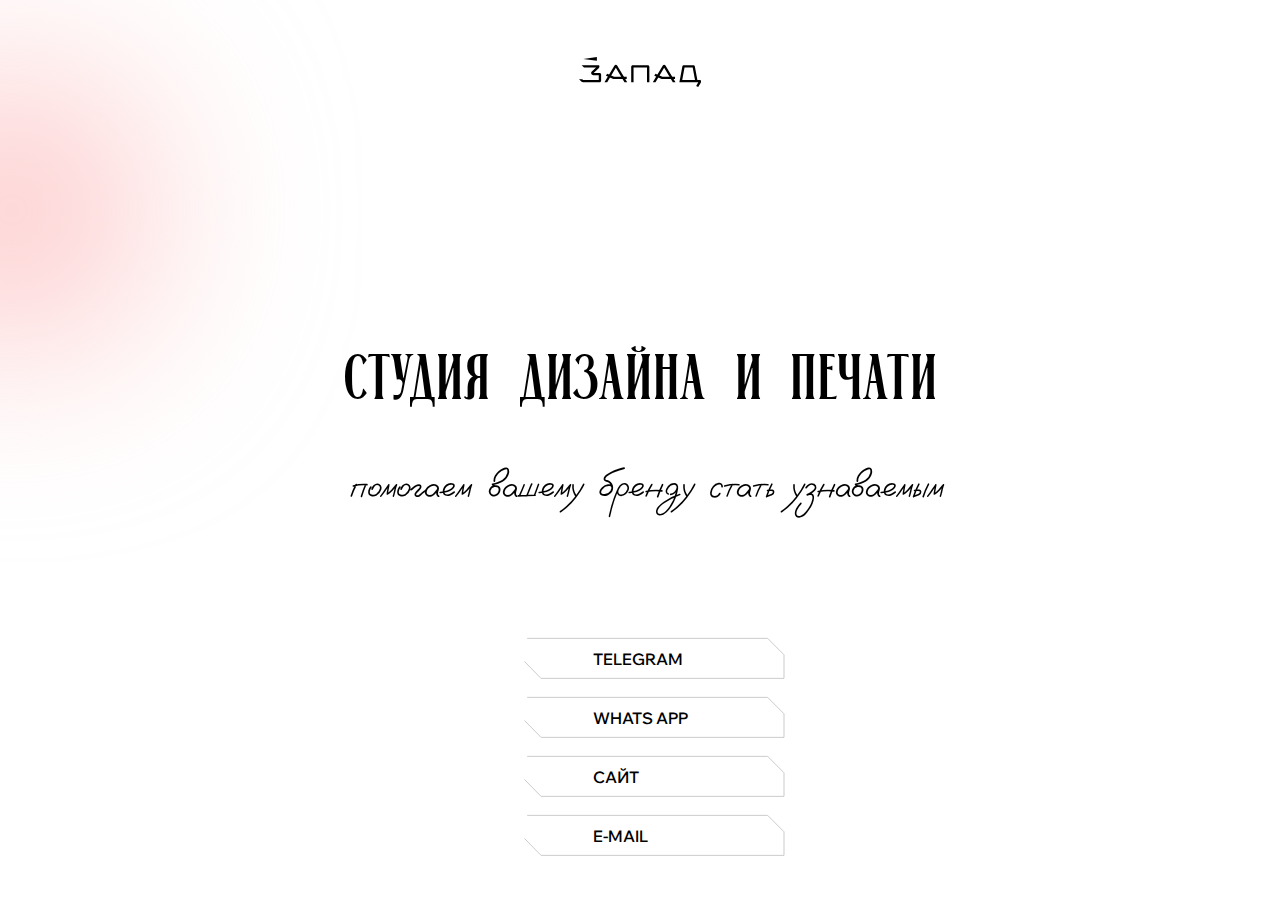
==== invitation.html @ 92f454e6 "Add files via upload" ====
<!DOCTYPE html>
<html lang="en">
<head>
    <meta charset="UTF-8">
    <meta name="viewport" content="width=device-width, initial-scale=1.0">
    <title>Визитка</title>
    <link rel="stylesheet" href="./reset.css">
    <link rel="stylesheet" href="./base.css">
    <link rel="stylesheet" href="./invitation.css">
    <link rel="preconnect" href="https://fonts.googleapis.com">
    <link rel="preconnect" href="https://fonts.gstatic.com" crossorigin>
    <link rel="preconnect" href="https://fonts.googleapis.com">
    <link rel="preconnect" href="https://fonts.gstatic.com" crossorigin>
    <link href="https://fonts.googleapis.com/css2?family=Montserrat:wght@500;600;700&family=Roboto:wght@500;600;700&family=Wix+Madefor+Display:wght@400;500;600&display=swap" rel="stylesheet">
</head>
<body>
    <header class="header">
        <div class="container">
            <div class="header__logo--vis"><img src="./img/header/logo.svg" alt="logo"></div>
        </div>
        <div class="header__home home">
            <div class="container">
                <div class="home__graphics">
                    <div class="home__ellipse--pink"></div>
                    <div class="home__ellipse--blue"></div>
                </div>
                <div class="home-text-wrapper">
                    <h1 class="home__title title">Студия дизайна и печати</h1>
                    <h3 class="home__subtitle subtitle">помогаем вашему бренду стать узнаваемым</h3>
                </div>
                <div class="home__nav-wrapper">
                    <ul class="home__nav-list">
                        <li class="home__nav-item"><a class="home__nav-link"href="#!">telegram</a></li>
                        <li class="home__nav-item"><a class="home__nav-link"href="#!">whats app</a></li>
                        <li class="home__nav-item"><a class="home__nav-link"href=.index.html!">сайт</a></li>
                        <li class="home__nav-item"><a class="home__nav-link"href="#!">e-mail</a></li>
                    </ul>
                </div>
            </div>
        </div>
    </header>
</body>
</html>
---- base.css ----
/* FONTS 
font-family: 'Montserrat', sans-serif;
font-family: 'Roboto', sans-serif;
font-family: 'Wix Madefor Display', sans-serif;
*/

@font-face {
    font-family: Jurere;
    src: url(./fonts/SC\ Jurerê.ttf);
}

@font-face {
    font-family: Vasec;
    src: url(./fonts/Vasek\ Italic.ttf);
}

body{
    font-family: 'Wix Madefor Display', sans-serif;
    font-size: 16px;
    font-weight: 600;
}

.none{
    display: none !important;
}

/* HEADER */

.header{
    margin-top: 57px;
}

.container{
    position: relative;
    max-width: 1392px;
    padding-left: 15px;
    padding-right: 15px;
    margin: 0 auto;
}

.header__row{
    display: flex;
    align-items: center;
    justify-content: space-between;
}

.header__nav-list{
    display: flex;
}

.header__nav-link{
    position: relative;
}

.animation-line::before {
    content: "";
    position: absolute;
    bottom: -3px;
    left: 0;
    width: 0%;
    height: 2px;
    background-color: rgba(0, 0, 0, 0.8);
    transition: 0.2s ease-in;
  }
  
  .animation-line:hover::before {
    width: 100%;
  }

.header__row a{
    font-family: 'Wix Madefor Display', sans-serif;
    font-weight: 600;
    font-size: 16px;
    line-height: 134.5%;
}

.header__nav-item:not(:last-child){
    margin-right: 28px;
}

.header__feedback{
    display: flex;
    align-items: center;
}

.header__nav-link--more{
    margin-right: 29px;
}

.header__nav-link--more-right{
    display: none;
}

.header__number{
    position: relative;
    margin-right: 22px;
}

.button{
    font-family: 'Wix Madefor Display', sans-serif;
    background-color: #fff;
    line-height: 134.5%;
    font-weight: 600;
    font-size: 16px;
    border: 1px solid black;
    padding: 5px 18px;
    border-radius: 37px;
    cursor: pointer;
}

@media (max-width: 1391px){
    .container{
        width: 100%;
    }
}

@media (max-width: 915px){
    .header__nav-item:not(:first-child){
        display: none;
    }

    .header__nav-link{
        margin: 0;
    }

    .header__nav-item:not(:last-child){
        margin-right: 0;
    }

    .header__nav-link--more{
        display: none;
    }

    .header__logo{
        /* margin-left: 15px; */
    }

    .header__nav-link--more-right{
        position: absolute;
        right: 2%;
        display: inherit;
    }

    .header__number, .header__button{
        display: none;
    }
}

/* HEADER HOME */

.header__home{
    /* background-color: #ffb4b4; */
    margin-top: 258px;
}

.home-text-wrapper{
    align-items: center;
    max-width: 680px;
    margin: 0 auto;
}

.title{
    font-family: Jurere, serif;
    font-size: 48px;
    font-weight: 400;
    line-height: 120.5%;
    text-align: center;
    margin-bottom: 30px;
}

.home__title{
    font-family: Jurere, serif;
    font-size: 64px;
    font-weight: 400;
    line-height: 120.5%;
    text-align: center;
}

.home__subtitle{
    display: block;
    font-family: Vasec, serif;
    font-size: 64px;
    font-weight: 400;
    text-align: center;
    margin-top: -7px;
    margin-left: 10px;
}

.subtitle{
    font-weight: 400;
    line-height: 134.5%;
    text-align: center;
}

.home__button-wrapper{
    display: none;
}

.home__social{
    display: inline-block;
    margin-top: 100px;
}

.social__column{
    display: flex;
    flex-direction: column;
}

.social__link:not(:last-child :first-child){
    margin-bottom: 27px;
}

.social__link svg{
    transition: 0.2s ease-in-out;
}

.social__link svg:hover{
    fill: #636363;
}

.social__link--tg{
    margin-bottom: 19px;
}

.home__play{
    display: flex;
}

.play-wrapper{
    position: absolute;
    right: 16px;
    bottom: 26px;
}

@media (max-width: 1391px){
    .container{
        width: 100%;
    }
}

@media (max-width: 915px){
   .home__title, .home__subtitle{
        font-size: 56px;
        margin: 0;
   }

   .home__button-wrapper{
    display: flex;
    justify-content: center;
    margin-top: 39px;
   }
}

@media (max-width: 699px){
    .social__link{
        display: none;
    }

    .home__play{
        justify-content: center;
        margin-top: 45px;
    }

    .play-wrapper{
        position: static;
    }

    .header__home{
        margin-top: 187px;
    }
}

@media (max-width: 563px){
    .home__title, .home__subtitle{
        font-size: 48px;
        margin-left: 0;
   }
}

@media (max-width: 488px){
    .header{
        margin-top: 46px;
    }

    .header__nav-link--more-right{
        position: absolute;
        right: 5.5%;
        display: inherit;
    }

    .home__title, .home__subtitle{
        font-size: 36px;
   }

   .home__title{
    margin-bottom: 4px;
   }

   .header__logo img{
        width: 94px;
        height: 24px;
   }
}

@media (max-width: 366px){
    .home__title, .home__subtitle{
        font-size: 30px;
   }
}

/* ADVANTAGES SECTION */

.advantages__row{
    display: flex;
    margin-top: 195px;
}

.advantages__card{
    max-width: 335px;
    margin-left: 49px;
}
.advantages__card:not(:last-child :first-child){
    margin-left: 126px;
}

.advantages__card img{
    position: absolute;
    top: -27px;
}

.advantages__frame--first{
    left: 26px;
}

.advantages__frame--second{
    left: 480px;
}

.advantages__frame--third{
    right: 36px;
}

.advantages__title{
    font-family: Jurere, serif;
    font-size: 32px;
    font-weight: 400;
    line-height: 132.5%;
    margin-bottom: 26px;
}

.advantages__title--pay{
    margin-top: -5px;
}

.advantages__subtitle{
    font-weight: 400;
    line-height: 134.5%;
}

@media (max-width: 1391px){
    .container{
        width: 100%;
    }

    .advantages__row{
        flex-direction: column;
        justify-content: center;
    }

    .advantages__card{
        position: relative;
        margin: 0px auto 100px auto;
    }

    .advantages__card:not(:last-child :first-child){
        margin: 0px auto 100px auto;
    }

    .advantages__frame{
        left: -47px;
    }
}

@media (max-width: 699px){
    .advantages__frame{
        display: none;
    }

    .advantages__title{
        text-align: center;
        margin-bottom: 10px;
    }

    .advantages__subtitle{
        text-align: center;
    }
}

@media (max-width: 563px){
    .advantages__card{
        margin: 0px auto 40px auto;
    }

    .advantages__card:not(:last-child :first-child){
        margin: 0px auto 40px auto;
    }

    .advantages__title{
        font-size: 28px;
    }
}

@media (max-width: 488px){

    .advantages__row{
        margin-top: 124px;
    }

    .advantages__card{
        margin: 0 0 45px 5px;
    }

    .advantages__card:not(:last-child :first-child){
        margin: 0 0 46px 5px;
    }

    .advantages__title{
        font-family: 'Wix Madefor Display', sans-serif;
        text-transform: uppercase;
        font-size: 18px;
        font-weight: 600;
        line-height: 134.5%;
        text-align: left;
        margin-bottom: 22px;
    }

    .advantages__title--first::after{
        content: "";
        margin-top: 6px;
        display: block;
        width: 230px;
        border-bottom: 1px solid black;
    }

    .advantages__title--second::after{
        content: "";
        margin-top: 6px;
        display: block;
        width: 191px;
        border-bottom: 1px solid black;
    }

    .advantages__title--third::after{
        content: "";
        margin-top: 6px;
        display: block;
        width: 214px;
        border-bottom: 1px solid black;
    }

    .advantages__title--pay{
        max-width: 220px;
    }

    .advantages__subtitle span{
        display: block;
    }

    .advantages__subtitle{
        width: 335px;
        font-size: 14px;
        text-align: left;
    }
}

@media (max-width: 366px){
    .advantages__subtitle{
        width: 300px;
    }
}

/* PRINT SECTION */

.print{
    /* background-color: #f7ffc6; */
    margin-top: 470px;
}

.print__wrapper{
    max-width: 811px;
    margin: 0 auto;
}

.print__title{
    font-family: Jurere, serif;
    font-size: 48px;
    font-weight: 400;
    line-height: 120.5%;
    text-align: center;
    margin-bottom: 30px;
}

.print__subtitle{
    max-width: 440px;
    font-weight: 400;
    line-height: 134.5%;
    text-align: center;
    margin: 0 auto;
}

.print__offers-wrapper{
    display: none;
}

.print__button{
    display: none;
}

@media (max-width: 1391px){
    .container{
        max-width: 100%;
    }

    .print{
        margin-top: 44px;
    }
}

@media (max-width: 488px){
    .print__title{
        font-size: 30px;
        text-align: left;
        margin-left: 5px;
    }

    .print__subtitle{
        width: 335px;
        font-size: 14px;
        text-align: left;
        margin-left: 5px;
    }

    .print__offers-wrapper{
        display: flex;
        flex-direction: column;
        max-width: 313px;

        margin: 32px 0 29px 26px;

    }

    .print__offers-top{
        margin-bottom: 22px;
    }

    .print__offers-item:not(:last-child){
        margin-right: 27px;
    }
    
    .print__button{
        display: inherit;
        margin-left: 8px;
        font-size: 12px;
        font-weight: 600;
        padding: 8px 36px 7px 38px;
    }
}

@media (max-width: 366px){
    .print__subtitle{
        width: 300px;
    }
}

/* COMPLEXITY SECTION */

.complexity{
    /* background-color: #f3e5ff; */
    margin-top: 429px;
}

.complexity__text{
    max-width: 714px;
    margin: 0 auto;
}

.complexity__subtitle{
    max-width: 440px;
    margin: 0 auto;
}

.complexity__chancellery{
    display: flex;
    justify-content: center;
    margin-top: -5px;
}

.complexity__chancellery img{
    margin-left: 9px;
}

.complexity__mobile-slider{
    display: none;
}

@media (max-width: 1391px){
    .container{
        max-width: 100%;
    }
}

@media (max-width: 1249px){
    .complexity{
        margin-top: 70px;
    }

    .complexity__chancellery{
        display: none;
    }
}

@media (max-width: 488px){

    .complexity{
        margin-top: 52px;
    }

    .complexity__title{
        font-size: 30px;
        text-align: left;
        margin-left: 5px;
        margin-bottom: 15px;
    }

    .complexity__subtitle{
        max-width: 330px;
        font-size: 14px;
        text-align: left;
        margin-left: 5px;
    }

    .complexity__mobile-slider{
        display: grid;
        grid-template-columns: 1fr;
        grid-template-rows: 1fr;
        justify-items: center;
    }

    .complexity__img--02{
        margin-top: -64px;
    }

    @media (max-width: 366px){
        .complexity__title{
            font-size: 26px;
        }
    }
}

/* ADVERTISEMENT SECTION */

.advertisement{
    position: relative;
    margin-top: 393px;
}

.advertisement__text{
    padding-top: 266px;
    margin-left: 10px;
    max-width: 627px;
    margin: 0 auto;
}

.advertisement__title{
    margin-left: 12px;
}

.advertisement__subtitle{
    max-width: 439px;
    margin: 0 auto;
}

.advertisement__background--big{
    position: absolute;
    top: 0;
    left: -19px;
    width: 100%;
    height: 100%;
    z-index: -1;
}

.advertisement__background-phone{
    display: none;
}

@media (max-width: 1440px){
    .container{
        max-width: 100%;
    }
    .advertisement__background-img{
        display: block;
        width: 1200px;
        margin: 0 auto;
    }
}

@media (max-width: 1201px){

    .advertisement{
        margin-top: 200px;
    }

    .advertisement__background-img{
        width: 900px;
    }

    .advertisement__text{
        padding-top: 166px;
        margin-left: 10px;
        max-width: 627px;
        margin: 0 auto;
    }
}

@media (max-width: 937px){

    .advertisement__background-img{
        width: 600px;
    }

    .advertisement__text{
        padding-top: 83px;
    }
}

@media (max-width: 645px){

    .advertisement__background-img{
        width: 475px;
    }
}

@media (max-width: 504px){

    .advertisement__background-img{
        width: 375px;
    }

    .advertisement__text{
        padding-top: 83px;
    }

    .advertisement__title{
        font-size: 42px;
    }
}

@media (max-width: 488px){

    .advertisement{
        margin-top: 134px;
    }

    .advertisement__background--big{
        display: inline-block;
        margin-top: 233px;
        left: 0;
    }

    .advertisement__background-img{
        display: none;
    }

    .advertisement__background-phone{
        display: block;
        margin: 0 auto;
        max-width: 375px;
    }

    .advertisement__text{
        max-width: 335px;
        padding: 0;
    }

    .advertisement__title{
        font-size: 30px;
        line-height: 120.5%;
        text-align: left;
        margin: 0 0 21px 4px;
    }

    .advertisement__subtitle{
        font-size: 14px;
        text-align: left;
        margin-left: 5px;
    }
}

@media (max-width: 365px){

    .advertisement__text{
        max-width: 300px;
        margin: 0;
    }

    .advertisement__title{
        max-width: 300px;
        margin: 0;
    }

    .advertisement__subtitle{
        max-width: 300px;
        margin: 0;
    }

    .advertisement__background-phone{
        max-width: 300px;
    }
}

/* GRID SECTION */

.grid{
    margin-top: 579px;
}

.grid__cards{
    display: flex;
    flex-wrap: wrap;
    /* max-width: 1357px; */
    width: 1372px;
}

.grid__card--top-center{
    margin-bottom: 16px;
}

.grid__card--top-right{
    margin-bottom: 11px;
}

.grid__card:not(:last-child):not(:nth-child(3)){
    margin-right: 16px;
}

.grid__card--bottom-left{
    margin-top: -38px;
}

.grid__card--botton-center{
    margin-right: 11px;
}

.grid__card-phone{
    display: none;
}

@media (max-width: 1440px){
    .container{
        width: 100%;
    }

    .grid__cards{
        justify-content: center;
    }

    .grid{
        margin-top: 420px;
    }
}

@media (max-width: 1387px){
    .grid{
        margin-top: 308px;
    }

    .grid__cards{
        width: 100%;
    }

    .grid__card--top-left,
    .grid__card--bottom-left{
        display: none;
    }
}

@media (max-width: 1045px){
    .grid__card--top-right,
    .grid__card--bottom-right{
        display: none;
    }
}

@media (max-width: 937px){

    .grid{
        margin-top: 208px;
    }

    .grid__cards{
        justify-content: center;
    }
}

@media (max-width: 488px){
    .grid{
        margin-top: 498px;
    }

    .grid__cards{
        max-width: 339px;
        margin: 0 auto;
    }

    .grid__card{
        display: none;
    }

    .grid__card-phone{
        display: block;
    }

    .grid__card-phone--top{
        margin-bottom: 16px;
    }
}

/* JOBS SECTION */

.jobs{
    margin-top: 79px;
}

.jobs__container{
    max-width: 1390px;
    padding-left: 15px;
    padding-right: 15px;
    margin: 0 auto;
}

.jobs__text{
    max-width: 575px;
    margin: 0 auto;
    margin-bottom: 66px;
}

.jobs__title{
    margin-bottom: 15px;
}

.jobs__subtitle{
    max-width: 461px;
    margin: 0 auto;
}

.jobs__row{
    display: flex;
    max-width: 1390px;
    padding-left: 15px;
    padding-right: 15px;
}

.jobs__card{
    position: relative;
    width: 210px;
    height: 120px;
    /* border: 1px solid black; */
    display: flex;
    justify-content: center;
    align-items: center;
    perspective: 1000px;
}

.jobs__card--roskuban{
    justify-content: flex-start;
}

.jobs__card-front{
    position: absolute;
    font-family: Jurere, serif;
    font-weight: 400;
    font-size: 32px;
    color: #626262;
    transition: 1s;
    backface-visibility:hidden;
}

.jobs__card-back{
    position: absolute;
    transition: 1s;
    backface-visibility:hidden;
    transform: rotateY(180deg);
}

.jobs__card:hover .jobs__card-front{
    transform: rotateY(180deg);
}

.jobs__card:hover .jobs__card-back{
    transform: rotateY(360deg);
}

.jobs__card--gazprom::before{
    display: block;
    content: "";
    position: absolute;
    background-color: #626262;
    opacity: 0.5;
    width: 1px;
    height: 74px;
    left: -4px;
    top: 50%;
    transform: translateY(-50%);
}

.jobs__card--kukusiki::before{
    display: block;
    content: "";
    position: absolute;
    background-color: #626262;
    opacity: 0.5;
    width: 1px;
    height: 74px;
    left: -7px;
    top: 50%;
    transform: translateY(-50%);
}

.jobs__card--kukusiki{
    margin-left: 23px;
}

.jobs__card--goldapple::before{
    display: block;
    content: "";
    position: absolute;
    background-color: #626262;
    opacity: 0.5;
    width: 1px;
    height: 74px;
    left: -7px;
    top: 50%;
    transform: translateY(-50%);
}

.jobs__card--goldapple{
    margin-left: 20px;
}

.jobs__card--bison::before{
    display: block;
    content: "";
    position: absolute;
    background-color: #626262;
    opacity: 0.5;
    width: 1px;
    height: 74px;
    left: -7px;
    top: 50%;
    transform: translateY(-50%);
}

.jobs__card--bison{
    margin-left: 20px;
}

.jobs__card--partner::before{
    display: block;
    content: "";
    position: absolute;
    background-color: #626262;
    opacity: 0.5;
    width: 1px;
    height: 74px;
    left: 5px;
    top: 50%;
    transform: translateY(-50%);
}

.jobs__card--partner{
    margin-left: 8px;
}

.jobs__grid{
    display: none;
}

@media (max-width: 1440px){
    .container{
        width: 100%;
    }
}

@media (max-width: 1283px){
    .jobs__row{
        display: none;
    }

    .jobs__grid{
        display: grid;
        grid-template-columns: repeat(3, 250px);
        grid-template-rows: repeat(2, 150px);
        grid-column-gap: 10px;
        grid-row-gap: 15px;
        justify-content: center;
        align-items: center;
        justify-items: center;
    }

    .jobs__grid-card{
        display: flex;
        justify-content: center;
        align-items: center;
        width: 250px;
        height: 150px;
        box-shadow: 0px 4px 4px 0px rgba(0, 0, 0, 0.07);
    }
}

@media(max-width: 785px){
    .jobs__grid{
        grid-template-columns: repeat(2, 250px);
        grid-template-rows: repeat(3, 150px);
    }
}

@media(max-width: 525px){
    .jobs__text{
        margin-bottom: 36px;
    }

    .jobs__grid{
        grid-template-columns: repeat(2, 163px);
        grid-template-rows: repeat(3, 94px);
    }

    .jobs__grid-card{
        width: 163px;
        height: 94px;
    }

    .jobs__grid-ico--roskuban{
        width: 119px;
        height: 43px;
    }

    .jobs__grid-ico--gazprom{
        width: 115px;
        height: 63px;
    }

    .jobs__grid-ico--kukusiki{
        width: 100px;
        height: 54px;
    }

    .jobs__grid-ico--goldapple{
        width: 139px;
        height: 30px;
    }

    .jobs__grid-ico--bison{
        width: 75px;
        height: 68px;
    }

    .jobs__grid-ico--partner{
        width: 122px;
        height: 31px;
    }
}

@media (max-width: 488px){
    .jobs {
        margin-top: 21px;
    }

    .jobs__title{
        font-size: 30px;
        text-align: left;
        margin-left: 5px;
        margin-bottom: 30px;
    }

    .jobs__subtitle{
        max-width: 330px;
        font-size: 14px;
        text-align: left;
        margin-left: 4px;
    }
}

/* EQUIPMENT SECTION */

.equipment{
    margin-top: 333px;
}

.equipment__text{
    max-width: 620px;
    margin: 0 auto;
}

.equipment__title{
    margin-bottom: 21px;
}

.equipment__content{
    display: flex;
}

.equipment__content--nocai{
    position: relative;
    margin-top: 210px;
}

.equipment__description{
    display: inline-block;
    max-width: 537px;
    margin-left: 55px;
}

.equipment__description p{
    color: #626262;
    font-family: 'Wix Madefor Display', sans-serif;
    line-height: 134.5%;
    font-weight: 400;
    font-size: 16px;
}

.equipment__title--little{
    text-transform: uppercase;
    font-family: 'Wix Madefor Display', sans-serif;
    line-height: 134.5%;
    font-weight: 500;
    font-size: 16px;
    margin-bottom: 36px;
}

.equipment__title-wide{
    text-transform: uppercase;
    font-family: Jurere, serif;
    font-size: 32px;
    font-weight: 400;
    line-height: 132.5%;
    margin-bottom: 36px;
}

.equipment__subtitle--top{
    font-family: 'Wix Madefor Display', sans-serif;
    line-height: 134.5%;
    font-weight: 400;
    font-size: 16px;
    margin-bottom: 10px;
}

.equipment__subtitle--bottom{
    font-family: 'Wix Madefor Display', sans-serif;
    line-height: 134.5%;
    font-weight: 400;
    font-size: 16px;
    margin-bottom: 36px;
}

.equipment__button{
    padding: 7px 44px 4px 39px;
}

.equipment__card-image--nocai{
    position: absolute;
    top: -21px;
    right: 117px;
}

.equipment__card-background--nocai{
    position: absolute;
    top: -92px;
    right: 26px;
    z-index: -1;
}

.equipment__content--konica{
    position: relative;
    margin-top: 238px;
}

.equipment__subtitle--konica{
    margin-bottom: 131px;
}

.equipment__card-image--konica{
    position: absolute;
    top: -115px;
    right: 109px;
}

.equipment__card-background--konica{
    position: absolute;
    z-index: -1;
    top: -112px;
    right: 71px;
}

.equipment__content--mimaki{
    position: relative;
    margin-top: 216px;
}

.equipment__subtitle--mimaki{
    margin-bottom: 131px;
}

.equipment__card-image--mimaki{
    position: absolute;
    top: 27px;
    right: 127px;
}

.equipment__card-background--mimaki{
    position: absolute;
    z-index: -1;
    top: -75px;
    right: 10px;
}

.equipment__content--roland{
    position: relative;
    margin-top: 254px;
}

.equipment__subtitle--roland{
    margin-bottom: 110px;
}

.equipment__card-image--roland{
    position: absolute;
    top: 16px;
    right: 39px;
}

.equipment__card-background--roland{
    position: absolute;
    z-index: -1;
    top: -99px;
    right: -23px;
}

@media (max-width: 1440px){
    .container{
        width: 100%;
    }

    .equipment__content--konica,
    .equipment__content--mimaki,
    .equipment__content--roland{
        display: none;
    }
}

@media (max-width: 1321px){
    .equipment__card-image--nocai{
        width: 485px;
        top: 0px;
    }

    .equipment__card-background--nocai{
        width: 570px;
        top: -60px;
    }
}

@media(max-width: 1191px){

    .equipment__description{
        margin: 0 auto;
    }

    .equipment__subtitle-wrapper{
        margin-top: 325px;
    }

    .equipment__button-wrapper{
        display: flex;
        justify-content: center;
    }

    .equipment {
        margin-top: 130px;
    }

    .equipment__content--nocai{
        margin-top: 130px;
    }

    .equipment__title-wrapper{
        display: flex;
    }

    .equipment__title-wide{
        font-family: 'Wix Madefor Display', sans-serif;
        text-transform: uppercase;
        font-size: 18px;
        font-weight: 600;
        line-height: 134.5%;
    }

    .equipment__title--little {
        max-width: 350px;
    }
    .equipment__card--nocai{
        position: relative;
    }

    .equipment__card-image--nocai{
        width: 450px;
        right: 60px;
        top: 0px;
    }

    .equipment__card-background--nocai{
        width: 500px;
        right: 12px;
        top: -47px;
    }
}

@media(max-width: 535px){

    .equipment__card--nocai {
        display: flex;
        justify-content: center;
    }

    .equipment__title-wrapper{
        justify-content: center;
    }
    .equipment__title--little{
        max-width: 263px;
        font-size: 12px;
        font-weight: 600;
    }

    .equipment__card-image--nocai {
        position: static;
        width: 312px;
        right: 100px;
        top: 0px;
    }

    .equipment__card-background--nocai {
        width: 380px;
        top: 60%;
        left: 50%;
        transform: translate(-50%, -50%);
    }

    .equipment__subtitle-wrapper {
        margin-top: 55px;
    }

    .equipment__description p{
        font-size: 14px;
    }
}

@media (max-width: 488px){
    .equipment{
        margin-top: 207px;
        margin-left: 5px;
    }

    .equipment__content--nocai {
        margin-top: 73px;
    }

    .equipment__title{
        font-size: 30px;
        text-align: left;
        margin-bottom: 24px;
    }

    .equipment__title-wrapper{
        max-width: 336px;
        justify-content: space-between;
    }

    .equipment__title--little{
        max-width: 163px;
        margin-right: 10px;
    }

    .equipment__card-image--nocai{
        width: 271px;
    }

    .equipment__card-background--nocai{
        width: 312px;
    }

    .equipment__subtitle{
        max-width: 330px;
        font-size: 14px;
        text-align: left;
    }
}

/* MAP SECTION */

.map{
    margin-top: 324px;
}

.map__text{
    display: flex;
    justify-content: flex-end;
}

.map__way{
    display: inline-block;
}

.map__way-img{
    position: absolute;
    top: 0px;
    left: 0px;
}

.map__delivery{
    display: inline-block;
    max-width: 321px;
    padding-top: 139px;
    margin-right: 258px;
}

.map__title{
    margin-bottom: 10px;
}

.map__regions{
    position: relative;
    padding-top: 77px;
    padding-right: 68px;
}

.map__region-item{
    text-transform: uppercase;
    font-family: 'Wix Madefor Display', sans-serif;
    font-weight: 500;
    font-size: 16px;
    line-height: 134.5%;
    margin-bottom: 47px;
    cursor: pointer;
}

.map__pointer{
    position: absolute;
    top: 68px;
    right: 302px;
}

.map__pointer-phone{
    display: none;
}

.map__region-item::after{
    display: block;
    content: "";
    position: absolute;
    z-index: -1;
    top: 68px;
    right: 46px;
    background-image: url(./img/map/border-region.svg);
    width: 261px;
    height: 42px;
}

.map__region:not(:last-child){
    margin-bottom: 47px;
}

@media (max-width: 1440px){
    .container{
        width: 100%;
    }
}

@media(max-width: 1191px){
    .map{
        margin-top: 200px;
    }

    .map__text{
        flex-direction: column;
        max-width: 537px;
        margin: 0 auto;
    }

    .map__delivery{
        position: relative;
        display: inline-block;
        max-width: 537px;
        padding-top: 0px;
        margin: 0 auto;
    }

    .map__way-img{
        width: 550px;
        top: 41%;
        left: 50%;
        transform: translate(-50%, -50%);
    }

    .map__regions{
        position: relative;
        display: flex;
        justify-content: flex-end;
        margin-top: 601px;
        padding: 0;
    }

    .map__pointer{
        display: none;
    }

    .map__pointer-phone{
        display: block;
        position: absolute;
        bottom: 177px;
        right: 240px;
    }

    .map__region-item::after{
        top: -10px;
        right: -24px;
    }
}

@media(max-width: 599px){
    .map {
        margin-top: 122px;
    }

    .map__way-img {
        width: 435px;
    }

    .map__region-item::after{
        top: -10px;
        right: -12px;
    }

    .map__pointer-phone{
        display: block;
        position: absolute;
        bottom: 177px;
        right: 254px;
    }
}

@media (max-width: 488px){
    .map {
        margin-top: 48px;
    }

    .map__delivery{
        margin: 0;
    }

    .map__title{
        font-size: 30px;
        text-align: left;
        margin-bottom: 24px;
    }

    .map__subtitle{
        max-width: 330px;
        font-size: 14px;
        text-align: left;
    }

    .map__way-img {
        width: 390px;
        top: 36%;
    }

    .map__regions{
        margin-top: 443px;
    }
}

@media (max-width: 365px){
    .map__way-img {
        width: 315px;
        top: 36%;
    }
}

/* DETAILS SECTION */

.feedback{
    margin-top: 161px;
}

.feedback__wrapper{
    display: flex;
}

.feedback__form{
    padding-top: 249px;
    margin-left: 139px;
}

.feedback__input-wrapper{
    display: grid;
    grid-template-columns: 344px 325px;
    row-gap: 57px;
}

.feedback__input{
    position: relative;
    background: transparent;
    border-bottom: 1px solid rgba(0, 0, 0, 0.2);
    font-family: 'Wix Madefor Display', sans-serif;
    font-weight: 600;
    font-size: 16px;
    line-height: 134.5%;
}

.feedback__input:nth-child(1), .feedback__input:nth-child(3){
    max-width: 325px;
}

.feedback__input::placeholder{
    color: black;
}

.feedback__input:focus{
    outline: none;
}

.feedback__input:last-child{
    grid-column: 1 / 3;
}

.feedback__button-wrapper{
    position: relative;
    display: flex;
    justify-content: space-between;
    max-width: 545px;
    margin-top: 71px;
}

.feedback__button--file{
    position: relative;
    padding: 13px 41px 13px 55px;
    background-color: #FFF4D1;
    border: none;
}

.feedback__button--file::before{
    content: "";
    display: block;
    position: absolute;
    left: 13px;
    bottom: 12px;
    width: 28px;
    height: 28px;
    background-image: url(./img/map/clip.png);
}

.feedback__button--file::after{
    content: ".dwg";
    display: block;
    position: absolute;
    width: 55px;
    height: 21px;
    right: -56px;
    top: 13px;
}

.feedback__button--layout{
    position: absolute;
    right: 0px;
    top: 5px;
    padding-top: 6px;
    padding-right: 18px;
    padding-bottom: 4px;
    padding-left: 19px;
}

.feedback__details{
    margin-left: 79px;
    max-width: 614px;
}

.feedback__details-connection{
    margin-top: 76px;
    padding-left: 140px;
}

.feedback__details-connection--time{
    display: inline-block;
    padding-bottom: 12px;
}

.feedback__details-connection--coffee{
    position: relative;
    padding-bottom: 64px;
}

.feedback__details-connection--coffee::before{
    content: "";
    display: block;
    background-image: url(./img/footer/footer-icon-clock.svg);
    position: absolute;
    left: -84px;
    top: -25px;
    width: 47px;
    height: 46px;
}

.feedback__details-connection--address{
    position: relative;
    padding-bottom: 76px;
}

.feedback__details-connection--address::before{
    content: "";
    display: block;
    background-image: url(./img/footer/footer-icon-maps.svg);
    position: absolute;
    left: -84px;
    width: 42px;
    height: 41px;
}

.feedback__details-connection--number{
    position: relative;
}

.feedback__details-connection--number::before{
    content: "";
    display: block;
    background-image: url(./img/footer/footer-icon-contacts.svg);
    position: absolute;
    pointer-events: none;
    left: -84px;
    top: 9px;
    width: 42px;
    height: 41px;
}

.details-connection__social{
    display: flex;
    padding-top: 18px;
    align-items: center;
    justify-content: space-between;
    max-width: 114px;
}

.details-conection__social-link svg{
    transition: 0.2s ease-in-out;
}

.details-conection__social-link svg:hover{
    fill:#636363;
}

@media (max-width: 1440px){
    .container{
        width: 100%;
    }
}

@media (max-width: 1311px){
    .feedback {
        margin-top: 335px;
    }

    .feedback__wrapper{
        flex-direction: column-reverse;
    }

    .feedback__form{
        padding-top: 100px;
        margin: 0 auto;
    }

    .feedback__details{
        margin: 0 auto;
    }

    .feedback__details-connection{
        display: none;
    }
}

@media(max-width: 1191px){
    .feedback{
        margin-top: 70px;
    }

    .feedback__form{
        margin: 0 auto;
    }

    .feedback__input:nth-child(1), .feedback__input:nth-child(3) {
        max-width: 100%;
    }
}

@media(max-width: 699px){
    .feedback__form{
        margin: 0;
    }

    .feedback__input-wrapper{
        display: flex;
        flex-direction: column;
    }
}

@media (max-width: 488px){
    .feedback__form{
        padding-top: 36px;
    }

    .feedback__button-wrapper{
        flex-direction: column;
        margin-top: 59px;
    }

    .feedback__button--file::after {
        display: none;
    }

    .feedback__button--file::before {
        left: 13px;
        bottom: 3px;
    }

    .feedback__button--file{
        position: absolute;
        background-color: #ED98B7;
        font-size: 0;
        top: -20px;
        left: 8px;
        padding: 19px 0px 16px 55px;
    }

    .feedback__button--layout{
        position: static;
        margin-top: 35px;
        padding: 6px 0 6px 0;
    }

    .feedback__details{
        margin: 0;
    }

    .feedback__details-title{
        font-size: 30px;
        text-align: left;
        margin-bottom: 19px;
    }

    .feedback__details-subtitle{
        max-width: 335px;
        font-size: 14px;
        text-align: left;
    }
}

/* FOOTER */

.footer{
    margin-top: 166px;
}

.footer__container{
    border-top: 2px solid rgba(0, 0, 0, 0.1);
}

.footer__wrapper{
    display: flex;
    font-family: 'Wix Madefor Display', sans-serif;
    font-weight: 500;
    font-size: 16px;
    line-height: 134.5%;
    padding-top: 33px;
}

.footer__top{
    display: flex;
}

.footer__bottom{
    display: flex;
}

.footer__info{
    display: flex;
    flex-direction: column;
    max-width: 107px;
    margin-left: 242px;
    margin-right: 239px;
    text-transform: uppercase;
}

.footer__info-link{
    position: relative;
    margin-bottom: 11px;
}

.footer__info-link::before{
    content: "";
    position: absolute;
    width: 0%;
    height: 2px;
    bottom: -3px;
    left: 0;
    background-color: rgba(0, 0, 0, 0.8);
    transition: 0.2s ease-in;
}

.footer__info-link--design:hover::before{
    width: 70%;
}

.footer__info-link--we:hover::before{
    width: 50%;
}

.footer__info-link--products:hover::before{
    width: 100%;
}

.footer__address{
    max-width: 232px;
    text-transform: uppercase;
    margin-right: 114px;
    line-height: 165.5%;
}

.footer__contacts{
    display: flex;
    flex-direction: column;
    max-height: 141px;
}

.footer__contacts-number{
    position: relative;
    margin-bottom: 16px;
}

.footer__contacs-link{
    margin-right: 8px;
}

.footer__contacs-link-wrapper{
    position: relative;
}

.footer__contacs-link--wa{
    position: absolute;
    top: -2px;
    right: 51px;
}

.footer__contacs-link--inst{
    position: absolute;
    top: -1px;
    right: 23px;
}

.footer__contacs-link svg{
    transition: 0.2s ease-in-out;
}

.footer__contacs-link svg:hover{
    fill: #333333;
}

@media (max-width: 1440px){
    .container{
        width: 100%;
    }
}

@media (max-width: 1207px){
    .footer__wrapper{
        justify-content: space-between;
    }

    .footer__top{
       
    }

    .footer__logo{
        margin-right: 50%;
    }
    
    .footer__bottom{
       
    }

    .footer__address{
    }

    .footer__info{
        margin: 0;
    }
}

@media (max-width: 949px){
    .footer__wrapper{
        flex-direction: column;
    }

    .footer__logo{
        margin: 0;
    }

    .footer__top{
        flex-direction: row-reverse;
        justify-content: center;
        gap: 272px;
        margin-bottom: 25px;
    }

    .footer__info-link--design::before{
        content: "";
        display: block;
        width: 70%;
        border-bottom: 1px solid rgba(0, 0, 0, 0.4);
    }
    
    .footer__info-link--we::before{
        content: "";
        display: block;
        width: 55%;
        border-bottom: 1px solid rgba(0, 0, 0, 0.4);
    }
    
    .footer__info-link--products::before{
        content: "";
        display: block;
        width: 100%;
        border-bottom: 1px solid rgba(0, 0, 0, 0.4);
    }

    .footer__bottom{
        justify-content: center;
    }
}

@media (max-width: 559px){
    .footer__address{
        max-width: 200px;
    }

    .footer__top{
        flex-direction: row-reverse;
        justify-content: space-between;
        gap: 0px;
    }

    .footer__bottom{
        justify-content: space-between;
    }

    .footer__address{
        margin: 0;
    }
}

@media (max-width: 371px){

    .footer__contacts-number{
        font-size: 11px;
    }

    .footer__contacs-link--wa {
        right: 10px;
    }

    .footer__contacs-link--inst {
        right: -15px;
    }
}
---- invitation.css ----
.header__logo--vis{
    display: flex;
    justify-content: center;
}

.home__ellipse--pink{
    position: absolute;
    top: -266px;
    left: -119px;
    width: 262px;
    height: 262px;
    border-radius: 262px;
    background: #FDC1C2;
    filter: blur(99px);
    z-index: -1;
}

.home__nav-wrapper{
    margin-top: 118px;
    display: flex;
    justify-content: center;
}

.home__nav-item{
    position: relative;
    margin-bottom: 39px;
}

.home__nav-link{
    text-transform: uppercase;
}
.home__nav-link::before{
    content: "";
    display: block;
    background-image: url(./img/invitation/arrow-invitation.svg);
    width: 31px;
    height: 24px;
    position: absolute;
    left: -93px;
    top: -10px;
}

.home__nav-link::after{
    display: block;
    content: "";
    position: absolute;
    z-index: -1;
    top: -12px;
    right: -97px;
    background-image: url(./img/map/border-region.svg);
    width: 261px;
    height: 42px;
}

@media (max-width: 699px){
    .header__home {
        margin-top: 101px;
    }
}

@media (max-width: 488px){
    .home__title {
        margin-bottom: -9px;
    }
}
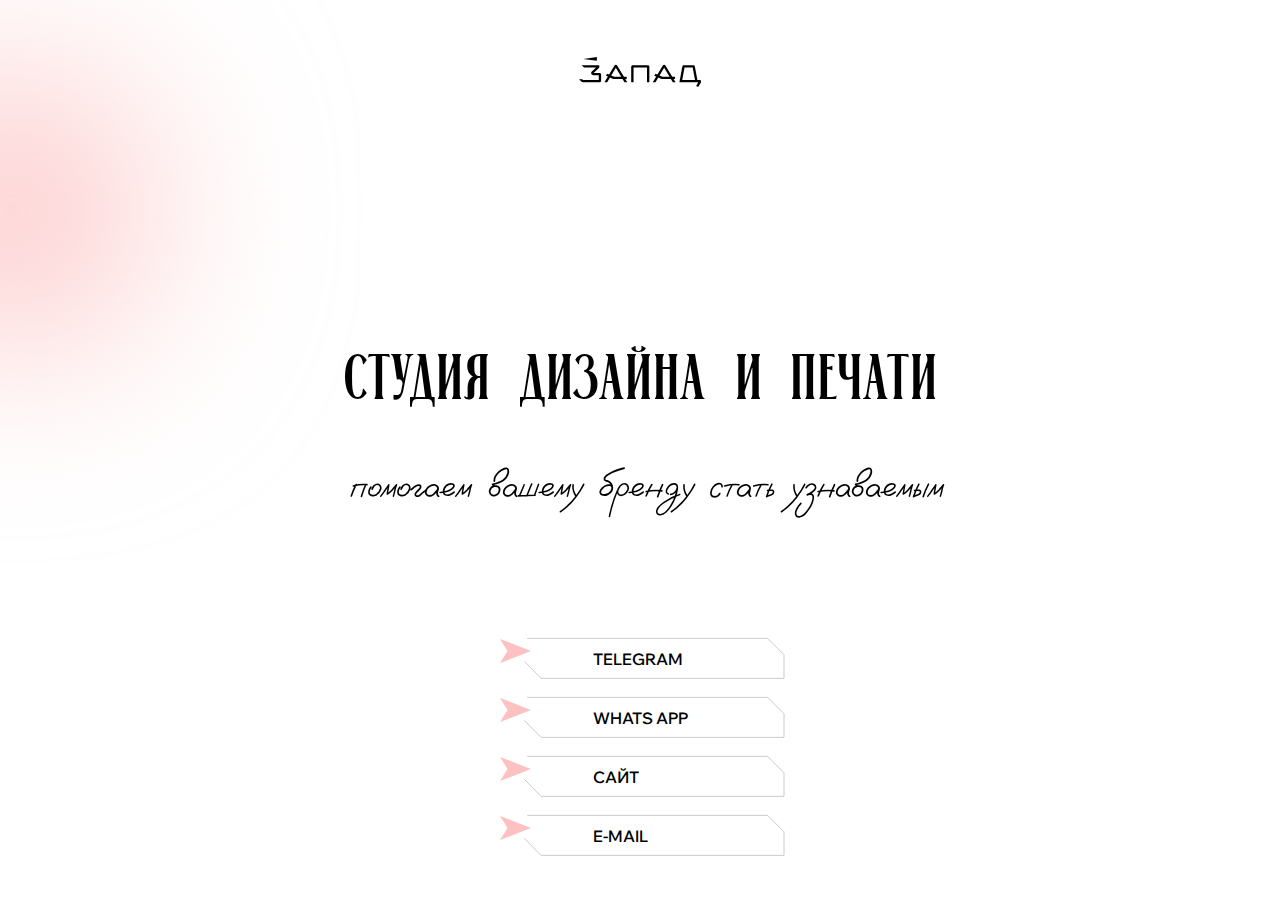
==== commit 8b05d657: "Add files via upload" ====
--- a/invitation.html
+++ b/invitation.html
@@ -30,10 +30,10 @@
                 </div>
                 <div class="home__nav-wrapper">
                     <ul class="home__nav-list">
-                        <li class="home__nav-item"><a class="home__nav-link"href="#!">telegram</a></li>
-                        <li class="home__nav-item"><a class="home__nav-link"href="#!">whats app</a></li>
-                        <li class="home__nav-item"><a class="home__nav-link"href=.index.html!">сайт</a></li>
-                        <li class="home__nav-item"><a class="home__nav-link"href="#!">e-mail</a></li>
+                        <li class="home__nav-item"><a class="home__nav-link" href="#!">telegram</a></li>
+                        <li class="home__nav-item"><a class="home__nav-link" href="#!">whats app</a></li>
+                        <li class="home__nav-item"><a class="home__nav-link" href="./index.html">сайт</a></li>
+                        <li class="home__nav-item"><a class="home__nav-link" href="#!">e-mail</a></li>
                     </ul>
                 </div>
             </div>
--- a/base.css
+++ b/base.css
@@ -149,8 +149,13 @@
 /* HEADER HOME */
 
 .header__home{
-    /* background-color: #ffb4b4; */
+    position: relative;
     margin-top: 258px;
+}
+
+.header__home--visit{
+    position: relative;
+    margin-top: 158px;
 }
 
 .home-text-wrapper{
--- a/invitation.css
+++ b/invitation.css
@@ -3,7 +3,9 @@
     justify-content: center;
 }
 
-.home__ellipse--pink{
+.home__ellipse--pink::after{
+    content: "";
+    display: block;
     position: absolute;
     top: -266px;
     left: -119px;
